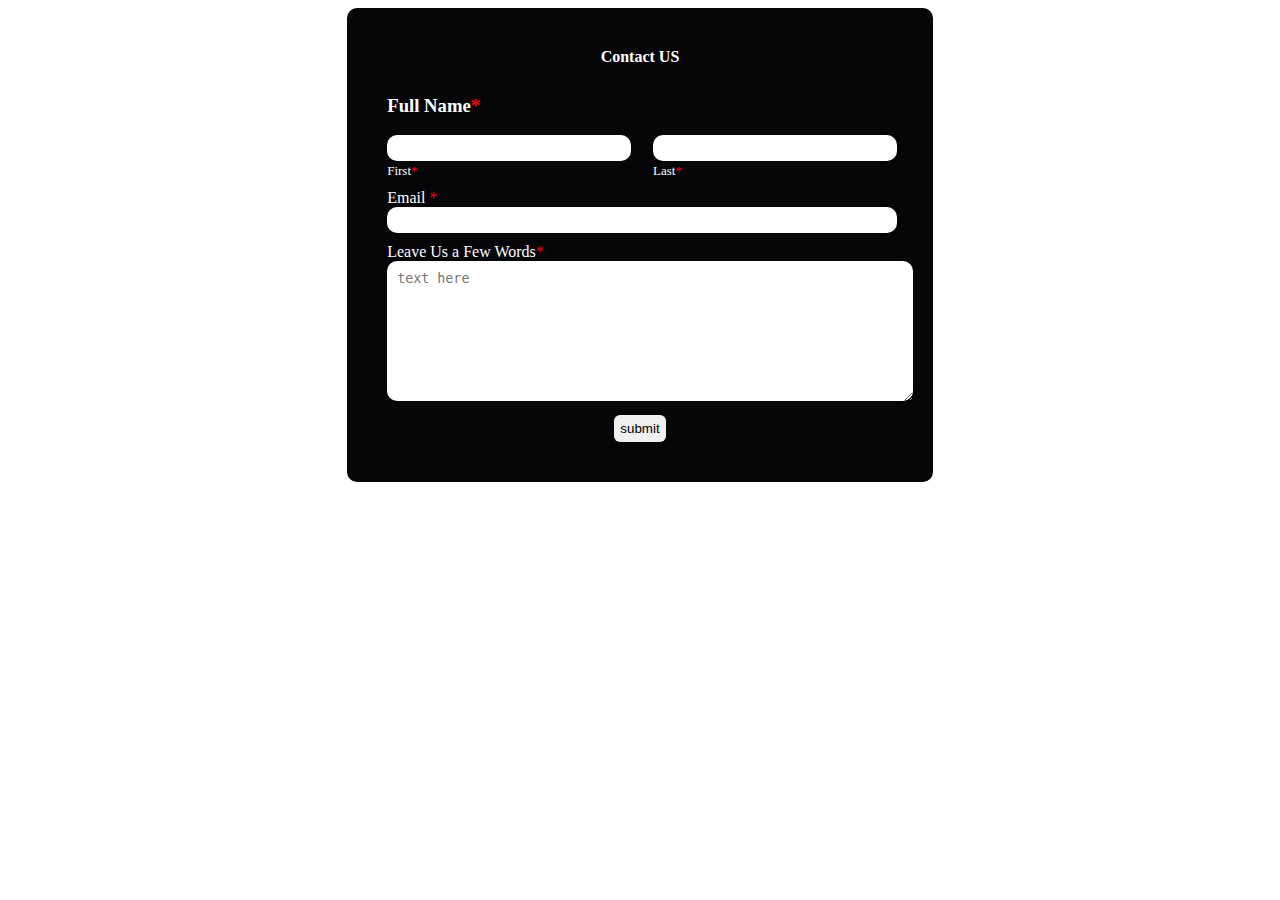
==== contactus.html @ a77ed696 "pratice" ====
<!DOCTYPE html>
<html lang="en">

<head>
    <meta charset="UTF-8">
    <meta name="viewport" content="width=device-width, initial-scale=1.0">
    <title>Document</title>
    <link rel="stylesheet" href="contactus.css">
</head>

<body>
    <div class="main">
        <div class="Contact-us">
            <legend><b>Contact US</b></legend>
            <div class="fullname">
                <h3>Full Name<span>*</span> </h3>
                <div class="FlexOne">
                    <div class="firstname">
                        <input type="text"> <br>
                        <label for="First">First<span>*</span></label>
                    </div>
                    <div class="lastname">
                        <input type="text"> <br>
                        <label for="First">Last<span>*</span></label>
                    </div>
                </div>
            </div>
            <div class="Email">
                <label for="Email">Email <span>*</span></label> <br>
                <input type="text">
            </div>
            <div class="Feedback">
                <label for="">Leave Us a Few Words<span>*</span></label> <br>
                <textarea name="Comment" placeholder="text here" rows="8"></textarea>
            </div>
            <button>submit</button>
        </div>
    </div>
</body>

</html>
---- contactus.css ----
.Contact-us{
    width: 40%;
    height: auto;
    background-color: rgb(6, 6, 8);
    border-radius: 10px;
    padding: 40px;
    display: flex;
    flex-direction: column;
    gap: 10px;
    align-items: center;
    justify-content: center;
    font: italic;
    color: #ffffff;
}
.main{
    display: flex;
    align-items: center;
    justify-content: center;
}

.firstname{
    width: 48%;
}

.firstname input{
    width: 100%;
    border: none;
    border-radius: 10px;
    height: 24px;
}
.firstname label {
    font-size: small;
}

.lastname {
    width: 48%;
}

.lastname input{
    width: 100%;
    border-radius: 10px;
    outline: none;
    border: none;
    height: 24px;
}
.lastname label {
    font-size: small;
}
.FlexOne {
    display: flex;
    gap: 26px;
}
.Email {
    width: 100%;
}
.Email input{
    width: 100%;
    border: none;
    border-radius: 10px;
    height: 24px;
}
.fullname {
    width: 100%;
}

.Feedback{
    width: 100%;
}
.Feedback textarea {
    width: 100%;
    border-radius: 10px;
    outline: none;
    border: none;
}
.Feedback :placeholder-shown {
    padding: 10px;
}
.Contact-us button {
    border: none;
    border-radius: 6px;
    color: #000;
    padding: 6px;
}
.Contact-us button:hover{
    background-color: rgb(255, 0, 0);
    color: rgb(255, 255, 255);
}
.Email span{
    color: rgb(255, 0, 0);
    margin: 0%;
}
.firstname span {
    color: red;
}
.lastname span {
    color: red;
}
.Feedback span{
    color: red;
}
.fullname span{
    color: red;
}
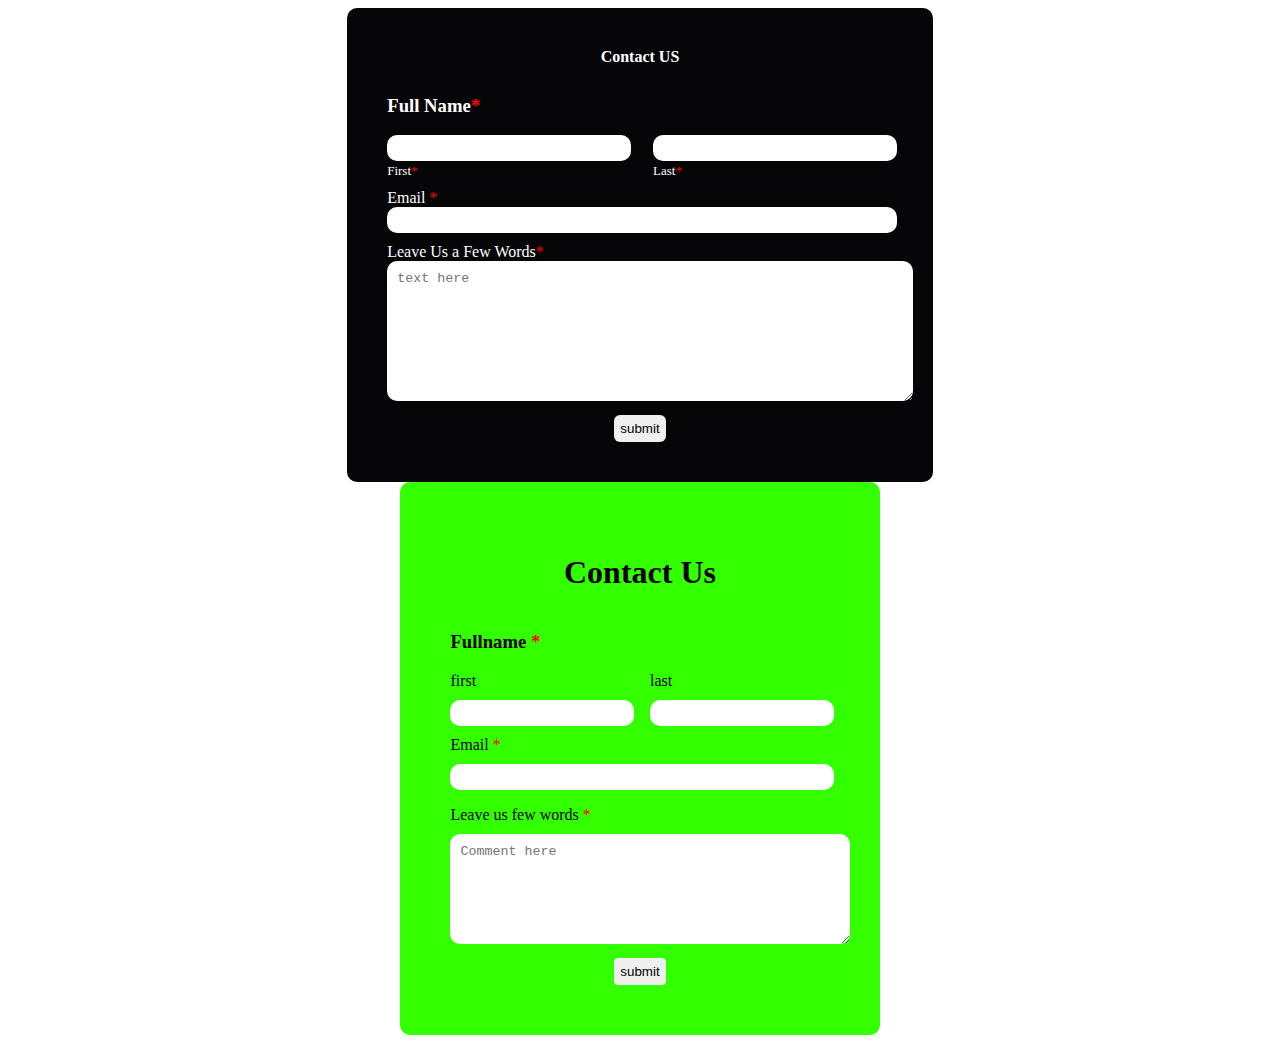
==== commit 0493339d: "pratice" ====
--- a/contactus.html
+++ b/contactus.html
@@ -36,6 +36,36 @@
             <button>submit</button>
         </div>
     </div>
+    <div class="main1">
+        <div class="contactus1">
+            <h1>Contact Us</h1>
+            <h3>Fullname <span>*</span></h3>
+            <div class="fullname1">
+                <div class="first1"> first <br>
+                    <input type="text">
+                </div>
+                <div class="lastname1">
+                    last <br>
+                    <input type="text">
+                </div>
+            </div>
+
+            <div class="Email1">Email <span>*</span> <br>
+                <input type="text">
+            </div>
+            <div class="comment1">
+                Leave us few words <span>*</span> <br>
+                <textarea name="" rows="6" placeholder="Comment here"></textarea>
+            </div>
+            <div class="done">
+                <button>submit</button>
+            </div>
+
+
+
+
+        </div>
+    </div>
 </body>
 
 </html>--- a/contactus.css
+++ b/contactus.css
@@ -101,4 +101,94 @@
 .fullname span{
     color: red;
 }
+.contactus1 {
+    background-color: rgb(51, 255, 0);
+    width: 30%;
+    display: flex;
+    flex-direction: column;
+    justify-content: center;
+    color: #000;
+    border-radius: 10px;
+    padding: 50px;
+    height: auto;
+margin: auto;
+}
+.contactus1 h1{
+    text-align: center;
+}
+.main1 {
+    display: flex;
+    flex-direction: column;
+    justify-content: center;
+}
+.fullname1 {
+    display: flex;
+    gap: 20px;
+    
+}
+.first1 {
+   width: 50%;
+}
+.first1 input {
+width: 100%;
+border-radius: 10px;
+border: none;
+height: 24px;
+margin-top: 10px;
+}
+.lastname1 {
+    width: 50%;
+    
+    
+}
+.lastname1 input {
+    width: 100%;
+height: 24px;
+border-radius: 10px;
+border: none;
+margin-top: 10px;
 
+}
+
+.Email1 input {
+    width: 100%;
+    height: 24px;
+    border-radius: 10px;
+    border: none;
+    margin-top: 10px;
+}
+.Email1 {
+    height: 60px;
+    margin-top: 10px;
+}
+.comment1 textarea {
+    width: 100%;
+    margin-top: 10px;
+    border-radius: 10px;
+    border: none;
+    padding: 10px;
+}
+.comment1 {
+    margin-top: 10px;
+}
+.main1 span {
+    color: #ff0000;
+}
+.done {
+    display: flex;
+    align-items: center;
+    justify-content: center;
+}
+.done :hover {
+    background-color: #ff0000;
+    color: #ffffff;
+}
+.done button{
+    margin-top: 10px;
+    border-radius: 4px;
+    border: none;
+    padding: 6px;
+    cursor: pointer;
+}
+
+    
